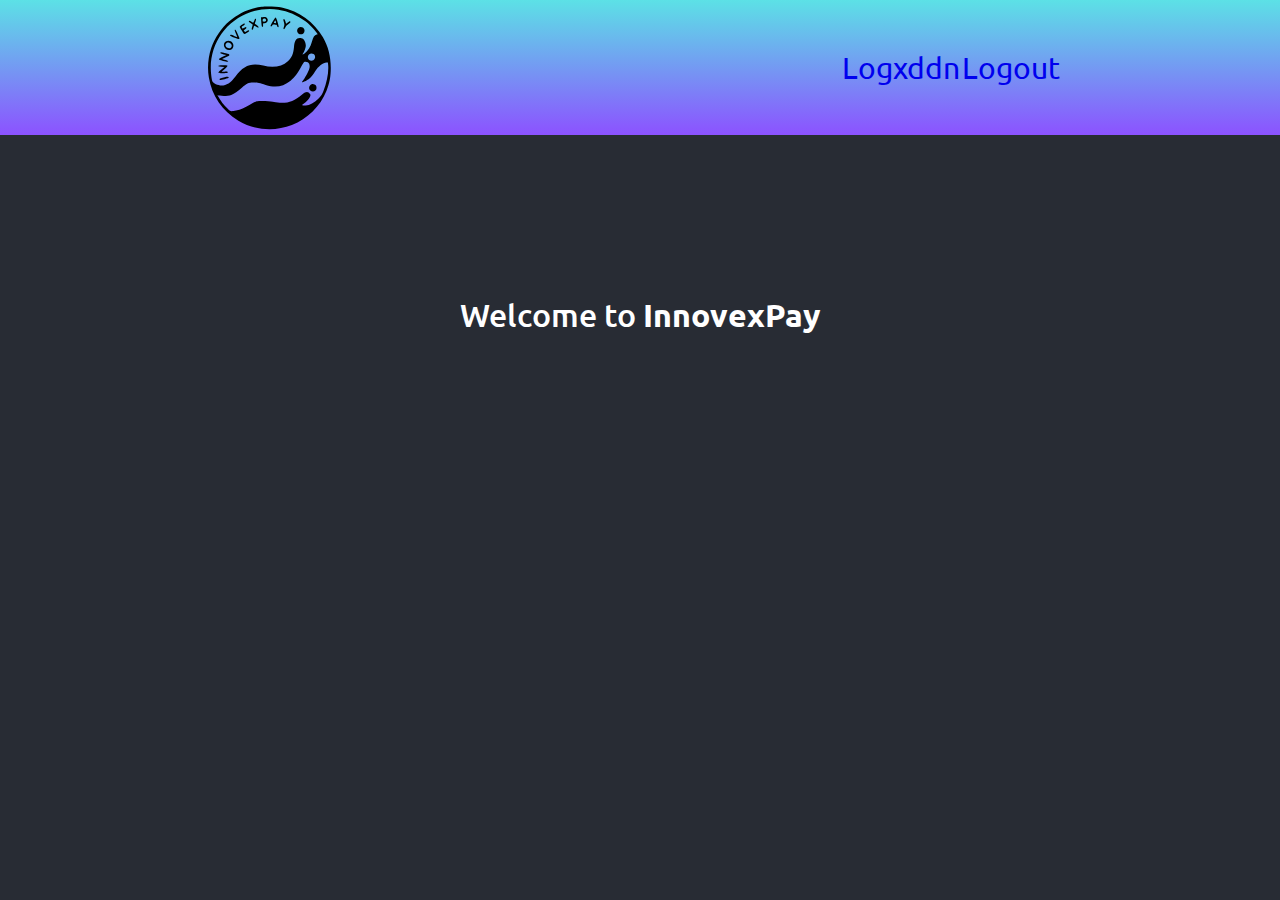
==== dashboard.html @ 37a47ab9 "Login listo" ====
<!DOCTYPE html>
<html lang="en">
<head>
    <meta charset="UTF-8">
    <meta http-equiv="X-UA-Compatible" content="IE=edge">
    <meta name="viewport" content="width=device-width, initial-scale=1.0">
    <link rel="stylesheet" href="styles.css">
    <title>InnovexPay | Dashboard</title>
</head>
<body>
    <nav class="bg-grd">
        <a href="index.html"><img href="index.html" src="img/Mi-proyecto.svg" alt=""></a>
        <div class="enlaces">
            <a href="login.html">Logxddn</a>
            <a href="login.html">Logout</a>
            
        </div>
    </nav>

    <div class="textC" >
        <p class="welcome">Welcome to <span class="innovex">InnovexPay</span></p>
        
        
    </div>


    
</body>
    <script src="js/dashboard.js"></script>
    
</html>
---- styles.css ----
@import url('https://fonts.googleapis.com/css2?family=Ubuntu:wght@300;400;700&display=swap');

/* Reset */
*, *::before, *::after{
    box-sizing: border-box;
}

*{ 
    margin:0;
    padding:0;
    font:inherit;
}

body{
    min-height: 100vh;
    
    background-color: #282C34;
    font-family: 'Ubuntu', sans-serif;
}

img,picture,svg,video{
    max-width: 100%;
    display: block;
}
html{
    
    font-size: 62.5%;  /* 1 rem = 10 px */
}

a{
    text-decoration: none;
}

p{
    color:white;
    font-size: 32px;
}


.bg-grd{
    display: flex;
    justify-content: space-between;
    align-items: center;
    background-image:  linear-gradient(360deg,#8c52ff,#5ce1e6);
    height: 15vh;
    padding-right: 22rem;
    padding-left: 17rem;
}
.bg-grd img {
    height: 22vh;
    cursor: pointer;   
}

.bg-grd a {
    font-size: 3rem;
    
}

.box{ 
    display: inline-block;
    margin:35rem;
    flex-direction: column;
    margin-top:8rem;
    background-color: azure;
    /* margin-inline: 65vh; */
    
    justify-content: center;
    text-align: center;
    border: solid rgba(0, 0, 255, 0) 2px;
    margin-bottom:8rem;
    position: relative;
    min-width: 50vw;
    border: #272343 solid 4px;
}   

.box::after{
    position: absolute;
    top:0;
    left: 0px;
    content: '';
    background-image: linear-gradient(to right,#8c52ff,#5ce1e6);
    filter:blur(15px);
    z-index: -1;
    width: 100%;
    height: 100%;
}



.box > *{
    margin-bottom: 30px;
    
}

.txt_login{
    color: #272343;
    margin-top: 35px;
    font-size: 6rem;
    font-weight: bold;
    
    
}
.txt_login2{
    font-size: 3rem;
    font-weight: 300;
}

.infoUser{
    font-size: 2.5rem;
    
}

.infoUser input{
    font-size: 2.5rem;
    background-color: transparent;
    border: none;
    border-bottom: #2e2e2e49 solid;
    outline:none;
    margin-top: 30px;
    margin-bottom: 20px;
    
}

.signIn{
    background-color: #272343;
    color:white;
    padding:2rem;
    font-size: 2.5rem;
}

/* Index */
main{
    position: absolute;
    
}

.imgC{
    position: relative;
    opacity: .5;
    
    
}

.textC {
    display: inline;   
    position: absolute;
    top: 35%;
    left: 50%;
    transform: translate(-50%, -50%);
    padding-inline: 0;
    margin:0;
    padding:0;  
    width: 100%;  
}

.welcome{
    align-content: center;
    text-align: center;
    align-items: center;
    font-weight: 500;
}
.innovex{
    font-weight: 1000;
}

.welcome-text{
    padding-top: 22px;
    margin:0;
    align-content: center;
    text-align: center;
    align-items: center;
    font-weight: 400;
}
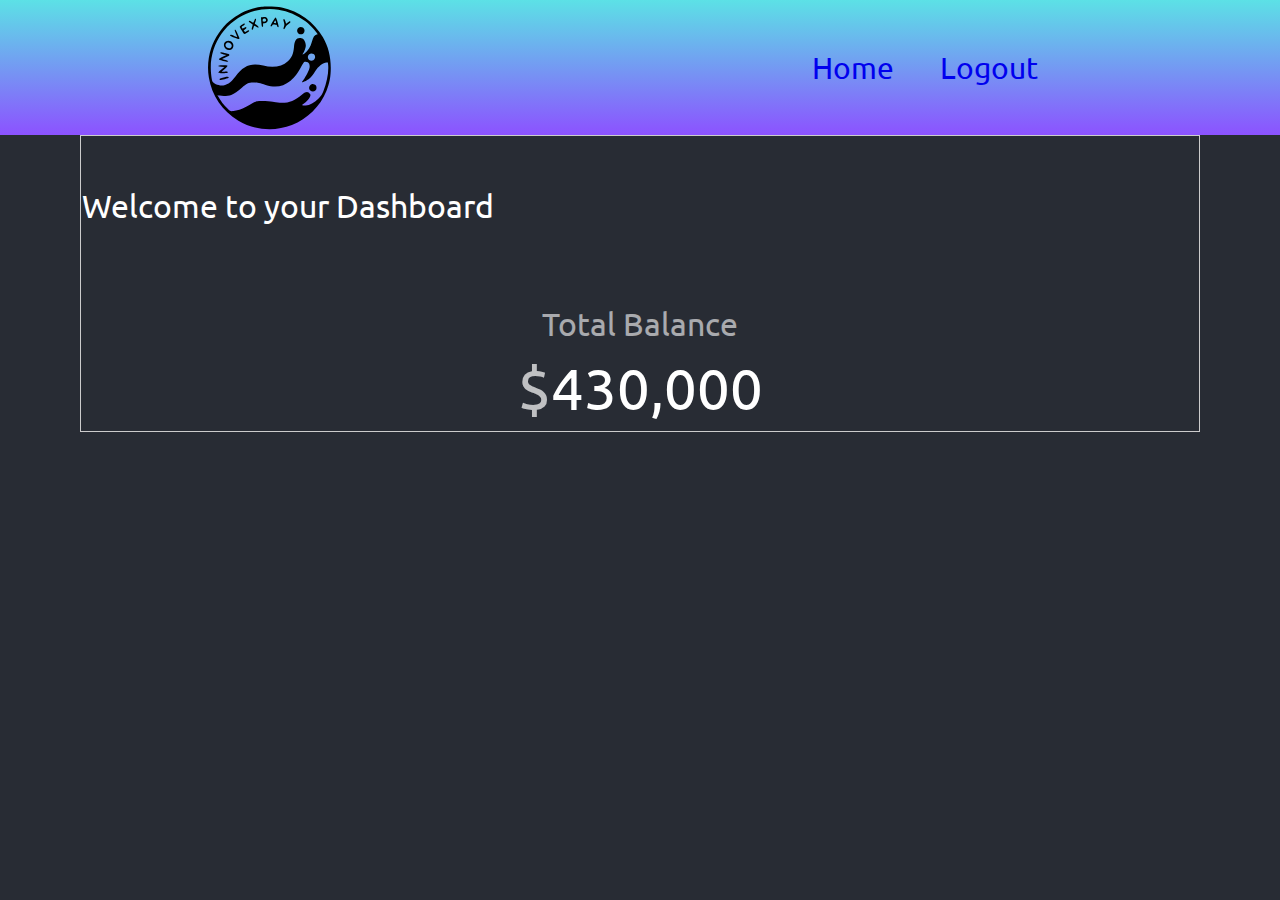
==== commit 626ca38f: "Dashboard: Card Añadida" ====
--- a/dashboard.html
+++ b/dashboard.html
@@ -11,21 +11,28 @@
     <nav class="bg-grd">
         <a href="index.html"><img href="index.html" src="img/Mi-proyecto.svg" alt=""></a>
         <div class="enlaces">
-            <a href="login.html">Logxddn</a>
+            <a href="index.html">Home</a>
             <a href="login.html">Logout</a>
             
         </div>
     </nav>
 
-    <div class="textC" >
-        <p class="welcome">Welcome to <span class="innovex">InnovexPay</span></p>
-        
+
+    <div class="container">
+        <p class="welcome-user">Welcome to your Dashboard <span class="innovex"></span></p>
+        <div class="containerCard">
+            <img src="img/Ubuntu.png" alt="">
+        </div>
+
+        <p class="balance">Total Balance</p>
+        <p class="amount"><span class="dolar">$</span>430,000</p>
         
     </div>
-
-
+   
+    
     
 </body>
+    <script src="js/accounts.js"></script>
     <script src="js/dashboard.js"></script>
     
 </html>--- a/styles.css
+++ b/styles.css
@@ -54,6 +54,10 @@
 .bg-grd a {
     font-size: 3rem;
     
+}
+
+.enlaces > *{
+    margin: 22px;
 }
 
 .box{ 
@@ -87,6 +91,8 @@
 
 
 
+
+
 .box > *{
     margin-bottom: 30px;
     
@@ -161,6 +167,7 @@
 }
 .innovex{
     font-weight: 1000;
+    font-size: 40px;
 }
 
 .welcome-text{
@@ -171,3 +178,45 @@
     align-items: center;
     font-weight: 400;
 }
+
+/* dashboard */
+.welcome-user{
+    /* margin-right: 25px; */
+    /* padding: 4vh 4vh; */
+    padding: 40px 1px; 
+}
+
+.container{
+    border: 1px solid #ccc;
+    margin-inline: 8rem ; /* Centrar el contenedor en la página */
+    
+}
+
+.containerCard{
+    /* border: 1px solid #922828; */
+    width: 35vw;
+    margin: 0 auto;
+    margin-bottom: 35px;
+    
+}
+
+.containerCard img{
+    max-width: 100%;
+    border-radius: 10px;
+}
+
+.balance{
+    text-align: center;
+    opacity: .6;
+}
+
+.amount{
+    text-align: center;
+    font-size: 58px;
+    line-height: 1.5;
+    
+    
+}
+.dolar{
+    opacity: .7;
+}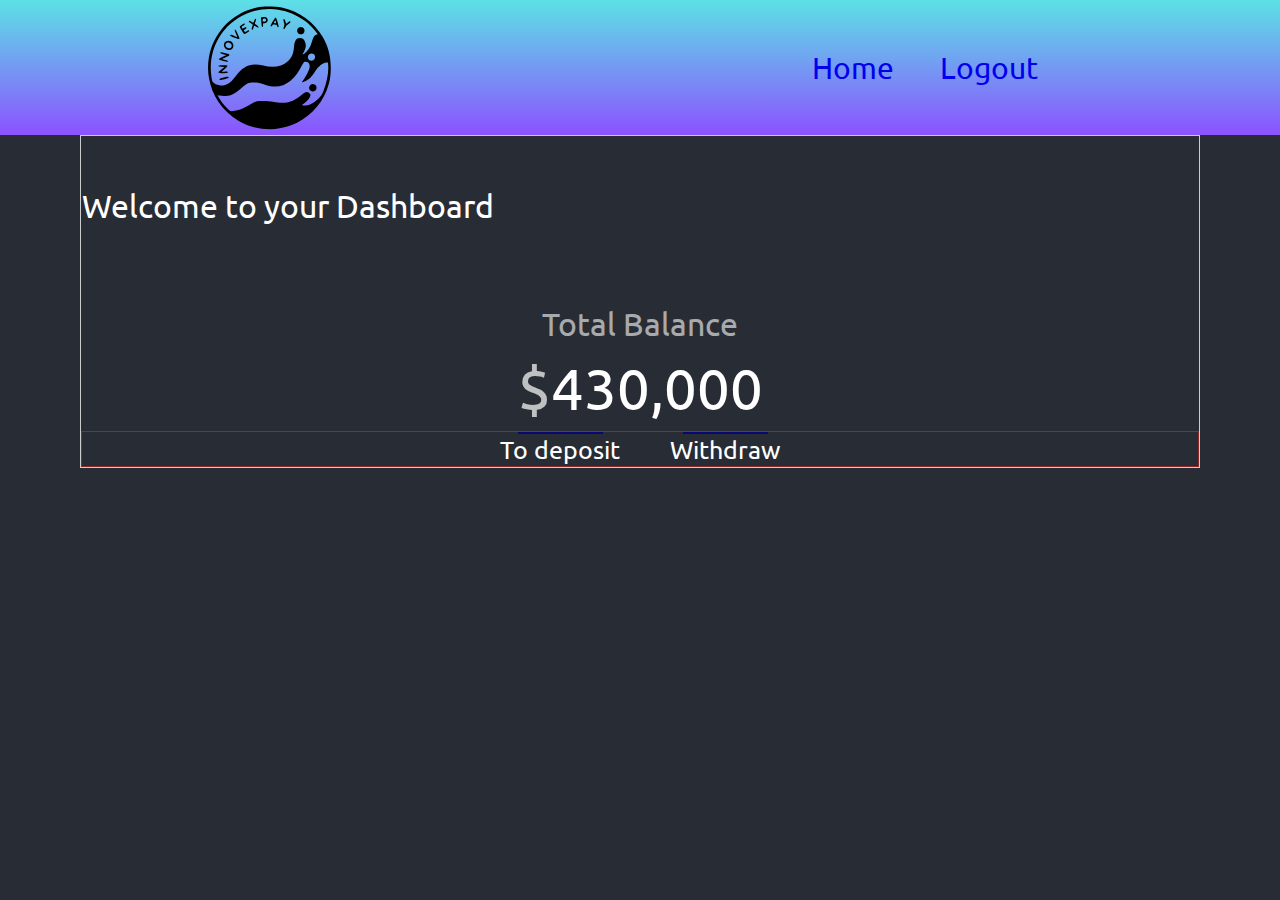
==== commit fd2df651: "Card y Options terminado" ====
--- a/dashboard.html
+++ b/dashboard.html
@@ -26,7 +26,24 @@
 
         <p class="balance">Total Balance</p>
         <p class="amount"><span class="dolar">$</span>430,000</p>
-        
+
+        <div class="operations">
+            <div class="miniContainer">
+                <div class="operation">
+                    <img src="img/arrB.png" alt="">
+                </div>
+                <p class="option" >To deposit</p>
+            </div>
+            
+           <div class="miniContainer">
+                <div class="operation rotate">
+                    <img src="img/arrB.png" alt="">
+                </div>
+                <p class="option">Withdraw</p>
+           </div>
+            
+
+        </div>
     </div>
    
     
--- a/styles.css
+++ b/styles.css
@@ -219,4 +219,34 @@
 }
 .dolar{
     opacity: .7;
-}+}
+
+.miniContainer{
+    display: flex;
+    flex-direction:column;
+    justify-content: center;
+    align-items: center;
+}
+
+.operations{
+    display: flex;
+    border: 1px solid #922828;
+    margin: 0 auto;
+    justify-content: center;
+    gap:5rem;
+    
+}
+
+.operation{
+    border: 1px solid #090775;
+    cursor: pointer;
+    background:  linear-gradient(360deg,#8c52ff,#5ce1e6);
+    width: 85px;
+    
+}
+.rotate{
+    transform: rotate(180deg);
+}
+.option{
+    font-size: 25px;
+}
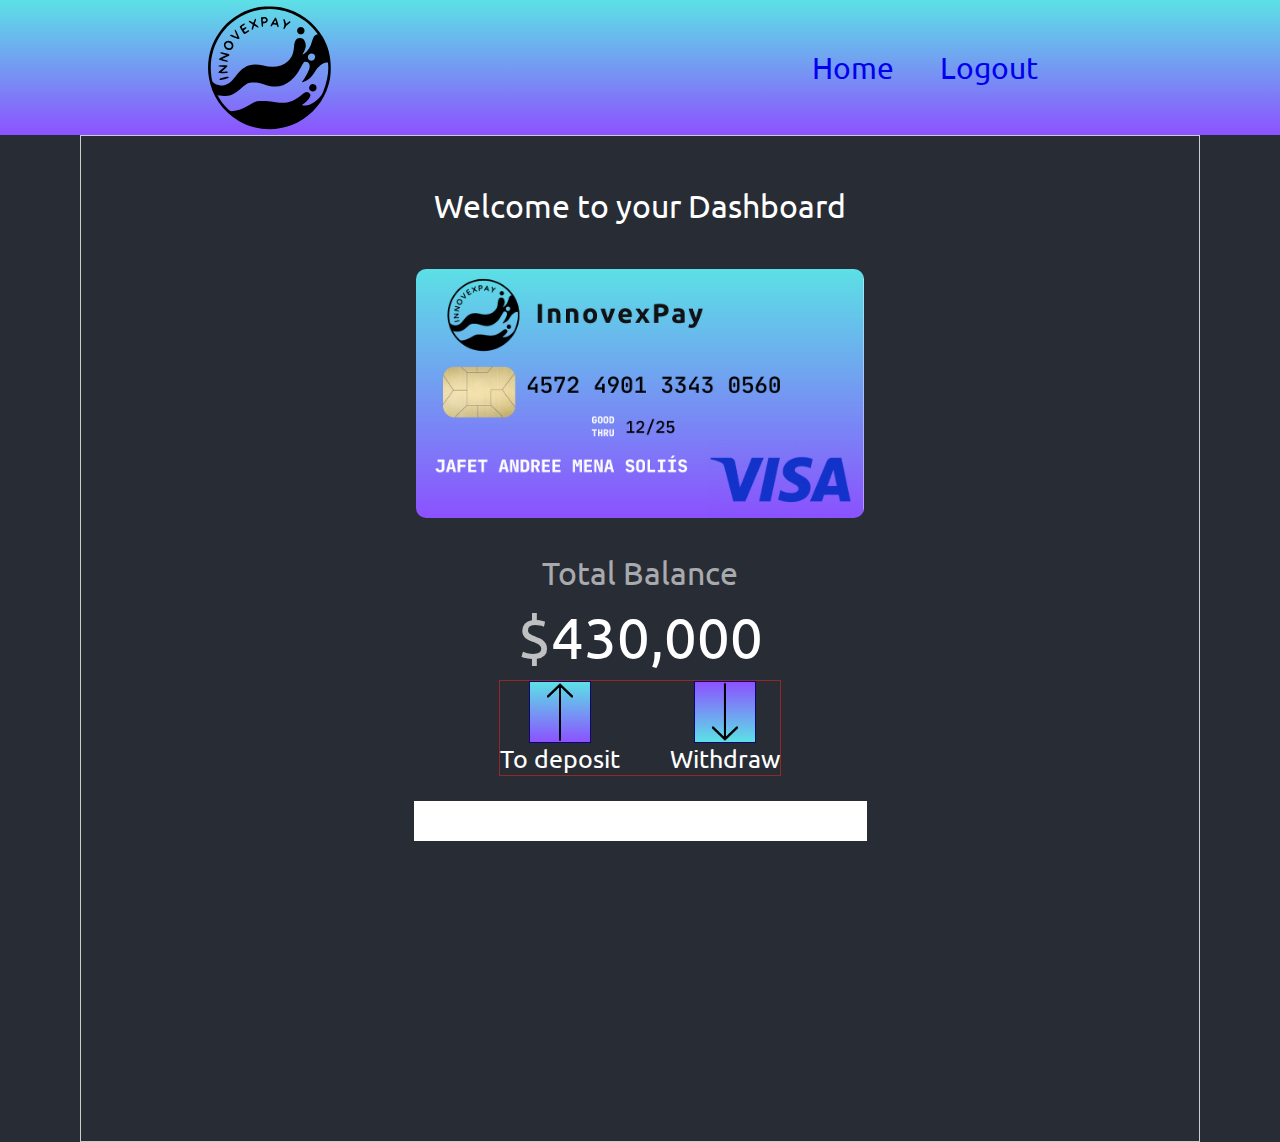
==== commit 6f9f875b: "Localstorage capturado - Falta bug" ====
--- a/dashboard.html
+++ b/dashboard.html
@@ -28,22 +28,22 @@
         <p class="amount"><span class="dolar">$</span>430,000</p>
 
         <div class="operations">
-            <div class="miniContainer">
+            <div id="deposit" class="miniContainer">
                 <div class="operation">
                     <img src="img/arrB.png" alt="">
                 </div>
                 <p class="option" >To deposit</p>
             </div>
             
-           <div class="miniContainer">
+           <div id='withdraw' class="miniContainer">
                 <div class="operation rotate">
                     <img src="img/arrB.png" alt="">
                 </div>
                 <p class="option">Withdraw</p>
            </div>
-            
+        </div>
 
-        </div>
+        <input id='number'type="number" class="number">
     </div>
    
     
--- a/styles.css
+++ b/styles.css
@@ -189,13 +189,19 @@
 .container{
     border: 1px solid #ccc;
     margin-inline: 8rem ; /* Centrar el contenedor en la página */
-    
+    display: flex;
+    flex-direction: column;
+    align-items: center;
+    justify-content: center;
+    /* height: 100vh;  */
+}
+.container > * {
+    margin: 0 auto;
 }
 
 .containerCard{
     /* border: 1px solid #922828; */
     width: 35vw;
-    margin: 0 auto;
     margin-bottom: 35px;
     
 }
@@ -241,7 +247,7 @@
     border: 1px solid #090775;
     cursor: pointer;
     background:  linear-gradient(360deg,#8c52ff,#5ce1e6);
-    width: 85px;
+    width: 62px;
     
 }
 .rotate{
@@ -250,3 +256,11 @@
 .option{
     font-size: 25px;
 }
+
+.number{
+    margin-top: 25px;
+    border: none;
+    font-size: 30px;
+    height: 40px;
+    margin-bottom: 300px;
+}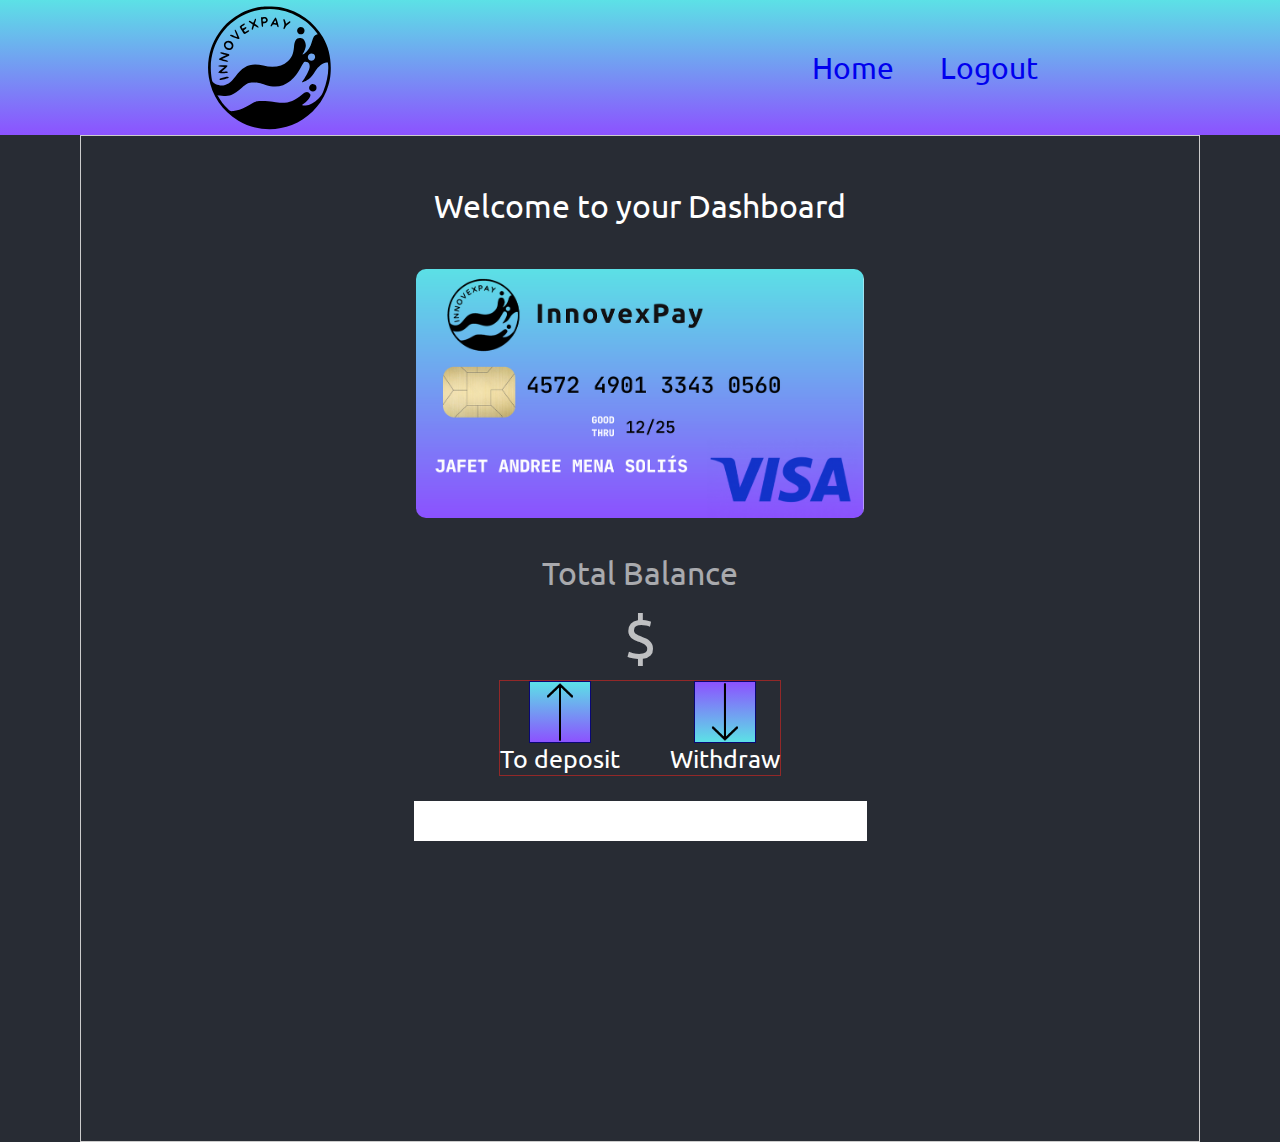
==== commit 5048b6be: "Funcionan los botones" ====
--- a/dashboard.html
+++ b/dashboard.html
@@ -25,7 +25,7 @@
         </div>
 
         <p class="balance">Total Balance</p>
-        <p class="amount"><span class="dolar">$</span>430,000</p>
+        <p class="amount"><span class="dolar">$</span></p>
 
         <div class="operations">
             <div id="deposit" class="miniContainer">
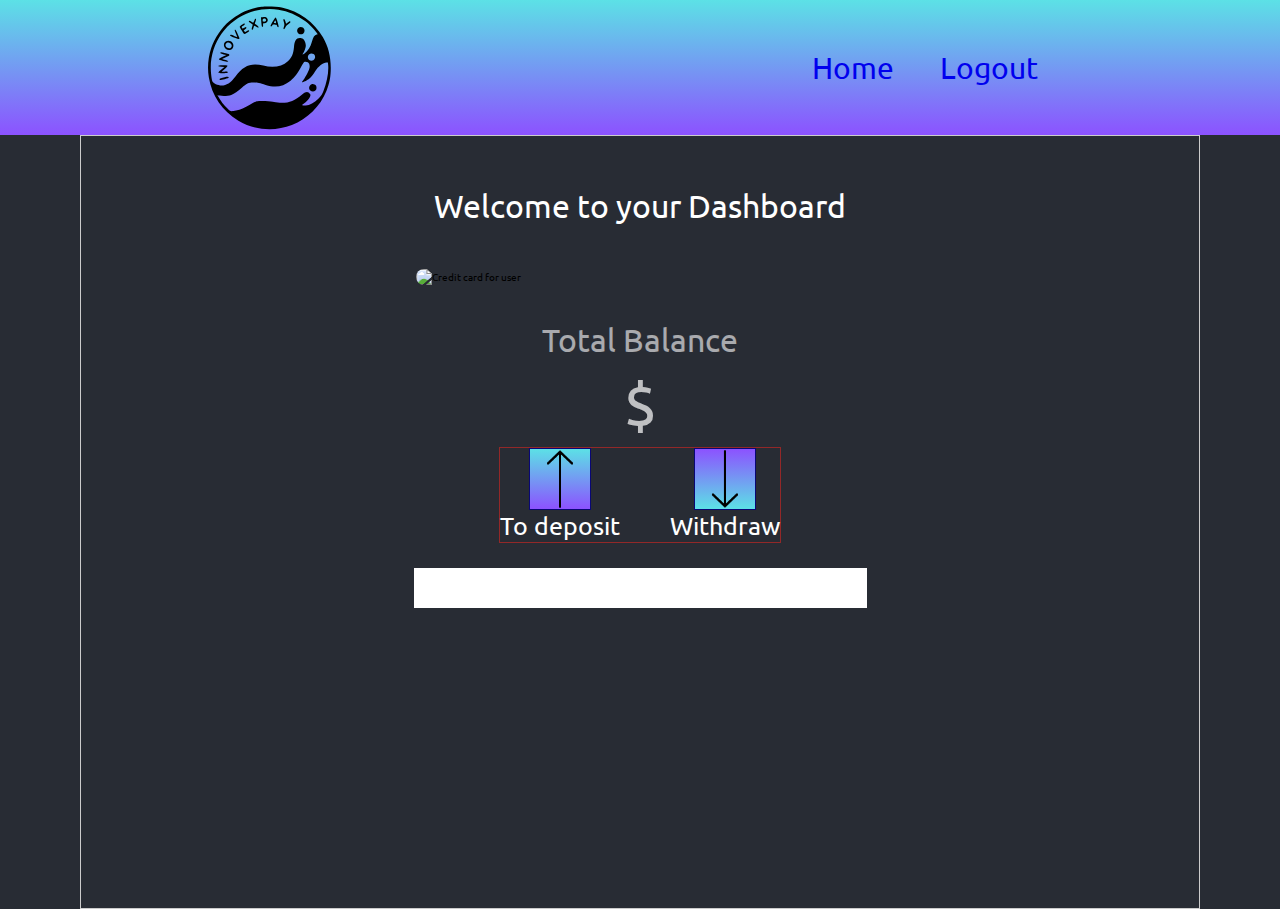
==== commit 8a9152d3: "Imagenes dinamicas" ====
--- a/dashboard.html
+++ b/dashboard.html
@@ -21,7 +21,7 @@
     <div class="container">
         <p class="welcome-user">Welcome to your Dashboard <span class="innovex"></span></p>
         <div class="containerCard">
-            <img src="img/Ubuntu.png" alt="">
+            <img class="cardUser" src="" alt="Credit card for user">
         </div>
 
         <p class="balance">Total Balance</p>
@@ -30,7 +30,7 @@
         <div class="operations">
             <div id="deposit" class="miniContainer">
                 <div class="operation">
-                    <img src="img/arrB.png" alt="">
+                    <img  src="img/arrB.png" alt="">
                 </div>
                 <p class="option" >To deposit</p>
             </div>
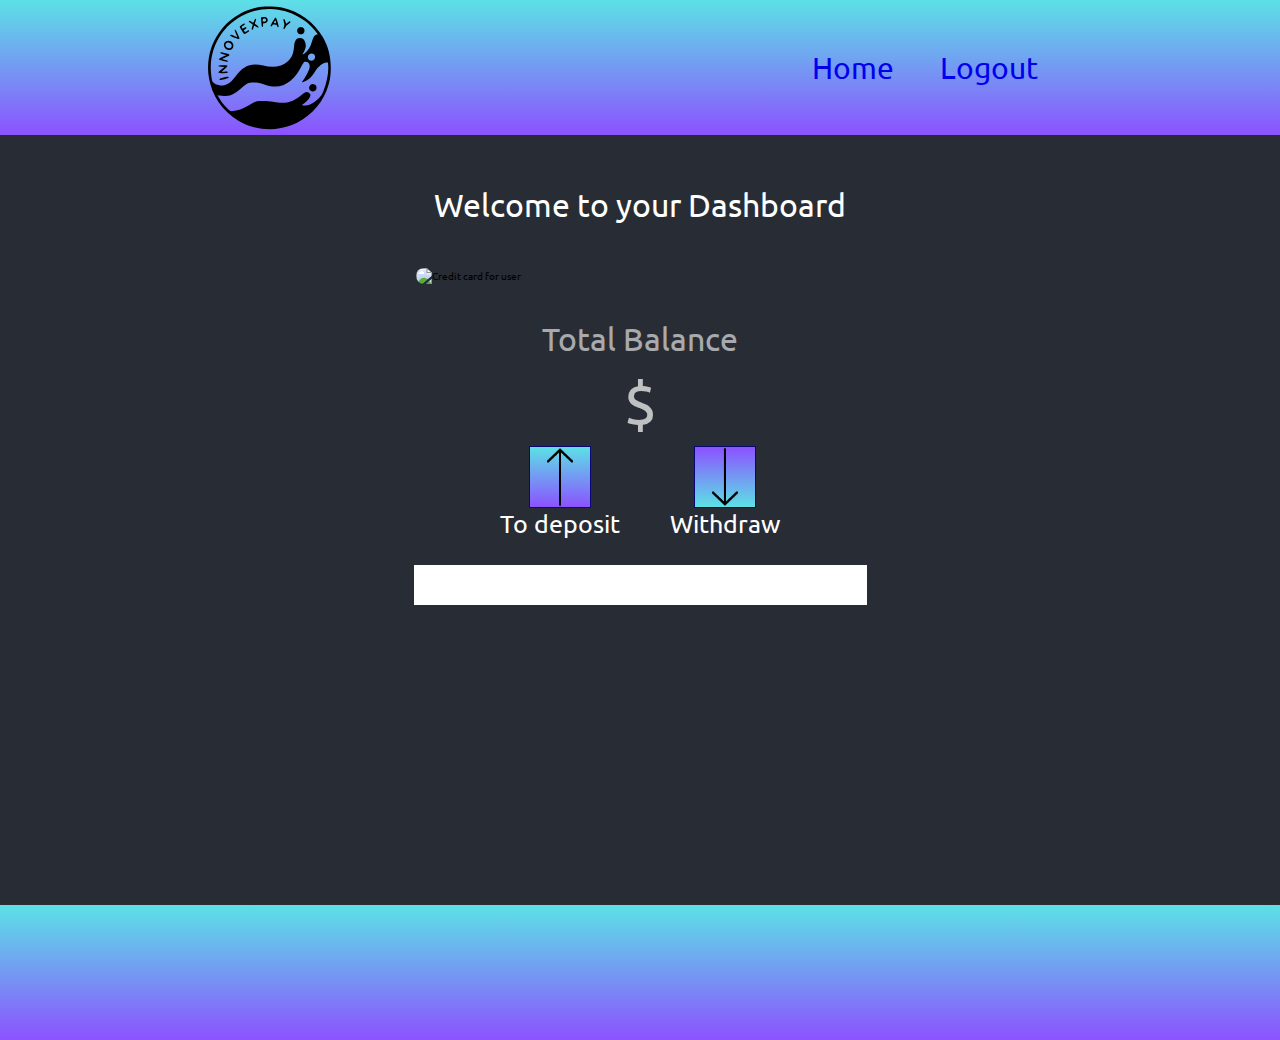
==== commit 3e5f0ee7: "css modificado" ====
--- a/dashboard.html
+++ b/dashboard.html
@@ -44,10 +44,13 @@
         </div>
 
         <input id='number'type="number" class="number">
+
+        
     </div>
-   
-    
-    
+    <footer class="bg-grd">
+        
+    </footer>
+
 </body>
     <script src="js/accounts.js"></script>
     <script src="js/dashboard.js"></script>
--- a/styles.css
+++ b/styles.css
@@ -187,7 +187,7 @@
 }
 
 .container{
-    border: 1px solid #ccc;
+    /* border: 1px solid #ccc; */
     margin-inline: 8rem ; /* Centrar el contenedor en la página */
     display: flex;
     flex-direction: column;
@@ -236,7 +236,7 @@
 
 .operations{
     display: flex;
-    border: 1px solid #922828;
+    /* border: 1px solid #922828; */
     margin: 0 auto;
     justify-content: center;
     gap:5rem;
